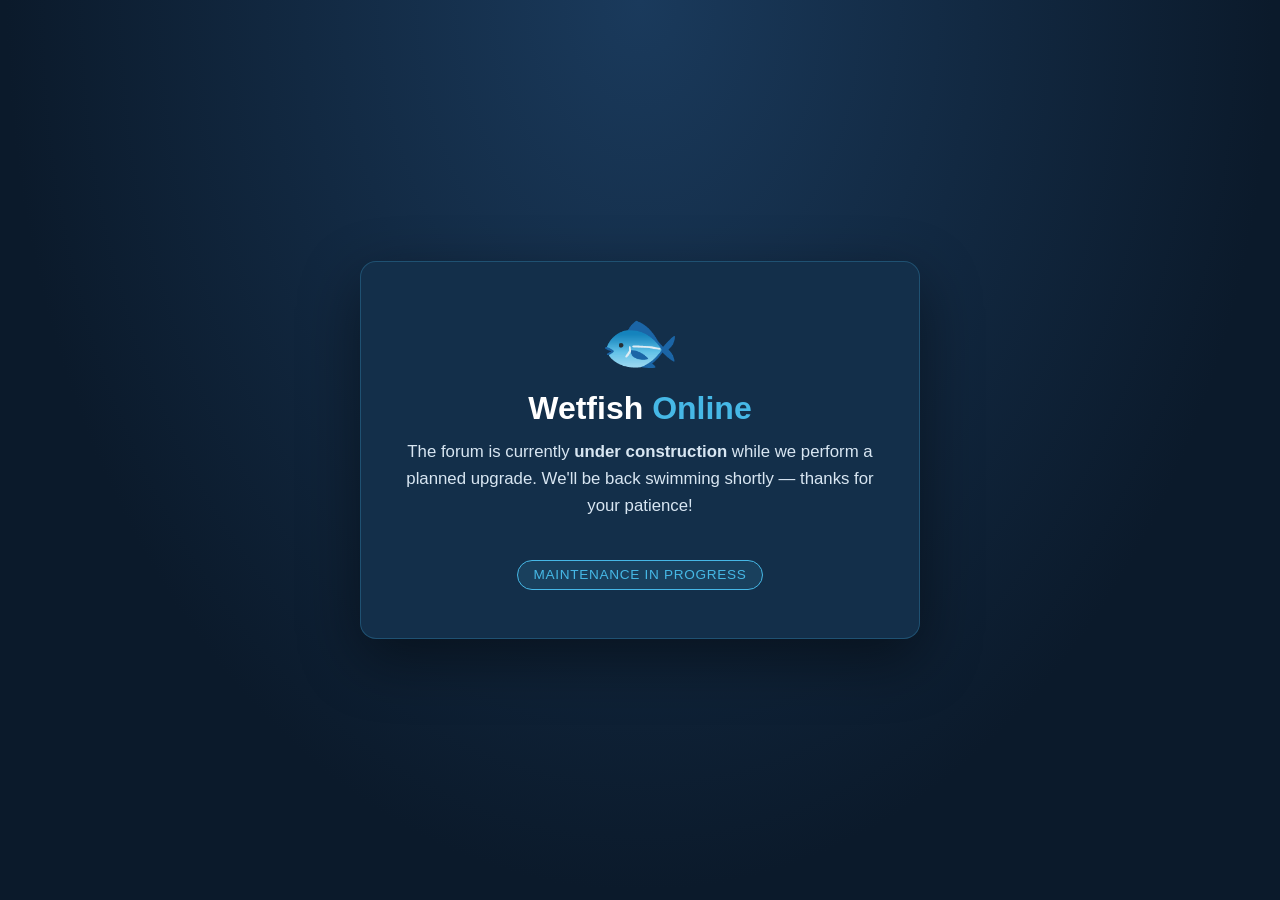
==== config/maintenance/index.html @ eaeebad9 "Add maintenance page + nginx config, dump support, and toggle script - config/maintenance/index.html" ====
<!DOCTYPE html>
<html lang="en">
<head>
  <meta charset="UTF-8" />
  <meta name="viewport" content="width=device-width, initial-scale=1.0" />
  <title>Under Construction — Wetfish Online</title>
  <style>
    :root {
      --bg: #0b1a2b;
      --panel: #132f4a;
      --text: #d8e6f2;
      --accent: #46b8e6;
      --fish: #7fd4ff;
    }
    * { box-sizing: border-box; margin: 0; padding: 0; }
    body {
      min-height: 100vh;
      display: flex;
      align-items: center;
      justify-content: center;
      font-family: -apple-system, BlinkMacSystemFont, "Segoe UI", Roboto, Helvetica, Arial, sans-serif;
      background: radial-gradient(ellipse at 50% 0%, #1a3a5c 0%, var(--bg) 70%);
      color: var(--text);
      padding: 2rem;
    }
    .card {
      max-width: 560px;
      width: 100%;
      text-align: center;
      background: var(--panel);
      border: 1px solid rgba(70, 184, 230, 0.25);
      border-radius: 16px;
      padding: 3rem 2rem;
      box-shadow: 0 20px 60px rgba(0, 0, 0, 0.45);
    }
    .fish {
      font-size: 4rem;
      line-height: 1;
      margin-bottom: 1rem;
      animation: swim 3s ease-in-out infinite;
      display: inline-block;
    }
    @keyframes swim {
      0%, 100% { transform: translateX(-6px) rotate(-3deg); }
      50% { transform: translateX(6px) rotate(3deg); }
    }
    h1 {
      font-size: 2rem;
      font-weight: 700;
      margin-bottom: 0.75rem;
      color: #fff;
    }
    h1 span { color: var(--accent); }
    p {
      font-size: 1.05rem;
      line-height: 1.6;
      margin-bottom: 1.5rem;
      color: var(--text);
    }
    .badge {
      display: inline-block;
      background: rgba(70, 184, 230, 0.12);
      border: 1px solid var(--accent);
      color: var(--accent);
      border-radius: 999px;
      padding: 0.4rem 1rem;
      font-size: 0.85rem;
      letter-spacing: 0.05em;
      text-transform: uppercase;
      margin-top: 1rem;
    }
  </style>
</head>
<body>
  <div class="card">
    <div class="fish" aria-hidden="true">&#128031;</div>
    <h1>Wetfish <span>Online</span></h1>
    <p>
      The forum is currently <strong>under construction</strong> while we perform a
      planned upgrade. We'll be back swimming shortly &mdash; thanks for your patience!
    </p>
    <span class="badge">Maintenance in progress</span>
  </div>
</body>
</html>
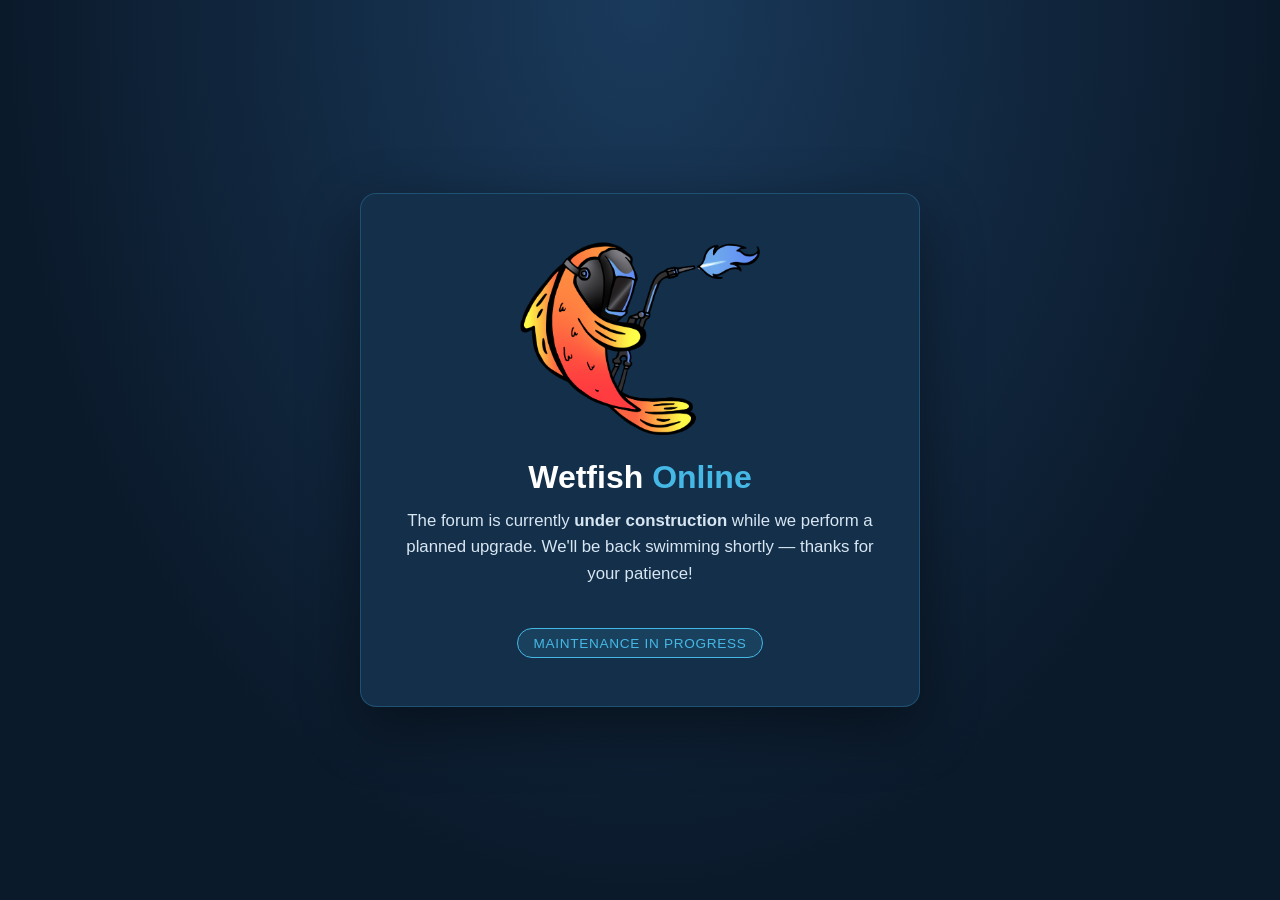
==== commit 4223c487: "Use wetfish logo in maintenance page" ====
--- a/config/maintenance/index.html
+++ b/config/maintenance/index.html
@@ -10,7 +10,6 @@
       --panel: #132f4a;
       --text: #d8e6f2;
       --accent: #46b8e6;
-      --fish: #7fd4ff;
     }
     * { box-sizing: border-box; margin: 0; padding: 0; }
     body {
@@ -33,16 +32,17 @@
       padding: 3rem 2rem;
       box-shadow: 0 20px 60px rgba(0, 0, 0, 0.45);
     }
-    .fish {
-      font-size: 4rem;
-      line-height: 1;
-      margin-bottom: 1rem;
-      animation: swim 3s ease-in-out infinite;
-      display: inline-block;
+    .logo {
+      display: block;
+      max-width: 240px;
+      width: 100%;
+      height: auto;
+      margin: 0 auto 1.5rem;
+      animation: swim 4s ease-in-out infinite;
     }
     @keyframes swim {
-      0%, 100% { transform: translateX(-6px) rotate(-3deg); }
-      50% { transform: translateX(6px) rotate(3deg); }
+      0%, 100% { transform: translateX(-6px); }
+      50% { transform: translateX(6px); }
     }
     h1 {
       font-size: 2rem;
@@ -73,7 +73,7 @@
 </head>
 <body>
   <div class="card">
-    <div class="fish" aria-hidden="true">&#128031;</div>
+    <img class="logo" src="wetfish-logo.svg" alt="Wetfish logo" />
     <h1>Wetfish <span>Online</span></h1>
     <p>
       The forum is currently <strong>under construction</strong> while we perform a
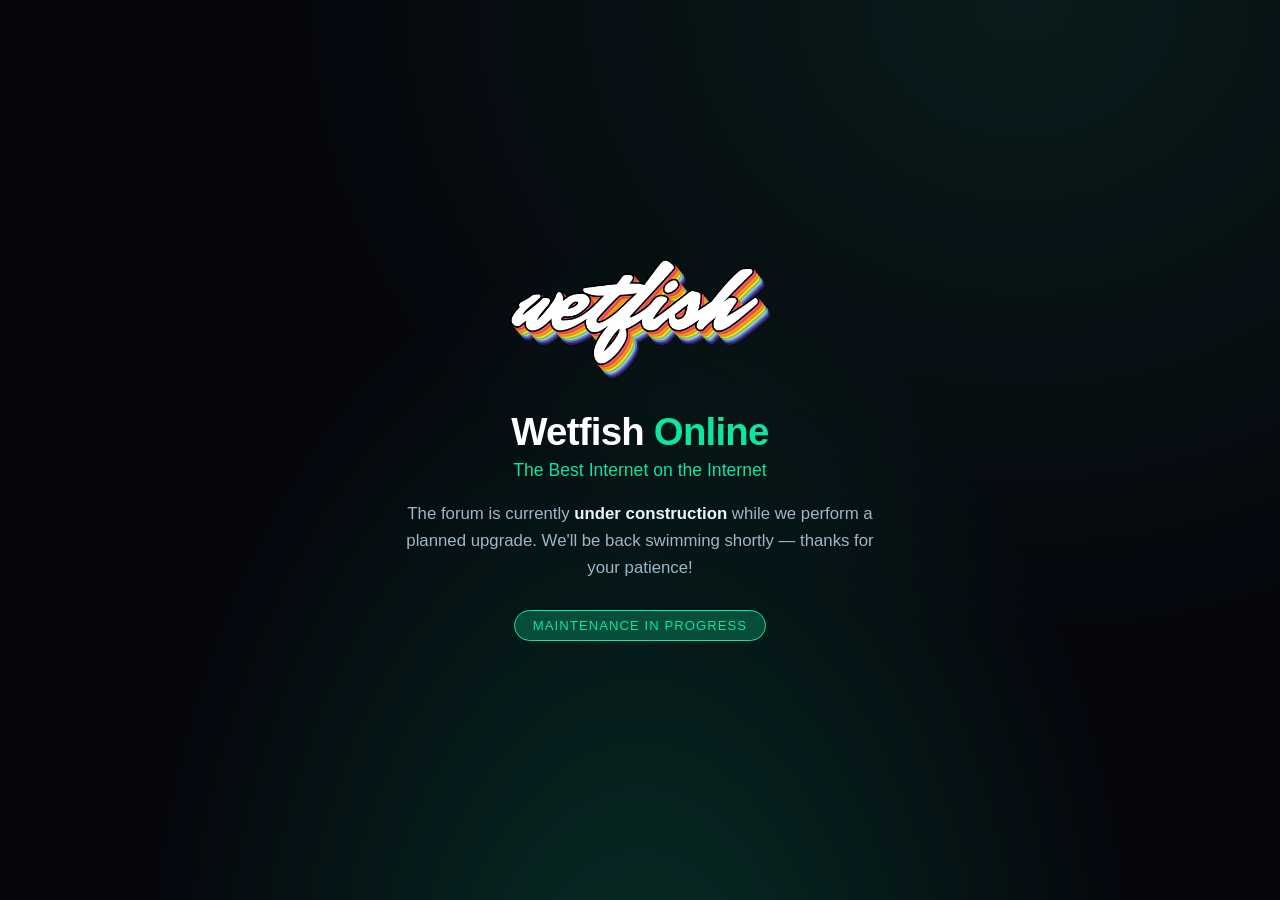
==== commit 5d011d2d: "Restyle maintenance page to match wetfish.net theme with rainbow logo" ====
--- a/config/maintenance/index.html
+++ b/config/maintenance/index.html
@@ -3,78 +3,98 @@
 <head>
   <meta charset="UTF-8" />
   <meta name="viewport" content="width=device-width, initial-scale=1.0" />
+  <link rel="icon" href="./favicon.png" />
   <title>Under Construction — Wetfish Online</title>
   <style>
     :root {
-      --bg: #0b1a2b;
-      --panel: #132f4a;
-      --text: #d8e6f2;
-      --accent: #46b8e6;
+      --bg: #05070d;
+      --accent: #0ee5a3;
+      --accent-dim: #0ee5a340;
+      --text: #eaf6ff;
+      --muted: #9fb6c7;
     }
     * { box-sizing: border-box; margin: 0; padding: 0; }
+    html, body { height: 100%; }
     body {
       min-height: 100vh;
       display: flex;
       align-items: center;
       justify-content: center;
-      font-family: -apple-system, BlinkMacSystemFont, "Segoe UI", Roboto, Helvetica, Arial, sans-serif;
-      background: radial-gradient(ellipse at 50% 0%, #1a3a5c 0%, var(--bg) 70%);
+      font-family: "Satoshi", "Satoshi Variable", -apple-system, BlinkMacSystemFont, "Segoe UI", Roboto, Helvetica, Arial, sans-serif;
       color: var(--text);
+      background:
+        radial-gradient(ellipse at 50% 120%, rgba(14, 229, 163, 0.18) 0%, transparent 55%),
+        radial-gradient(ellipse at 80% 0%, rgba(46, 207, 158, 0.10) 0%, transparent 50%),
+        var(--bg);
       padding: 2rem;
+      overflow-x: hidden;
     }
     .card {
       max-width: 560px;
       width: 100%;
       text-align: center;
-      background: var(--panel);
-      border: 1px solid rgba(70, 184, 230, 0.25);
-      border-radius: 16px;
-      padding: 3rem 2rem;
-      box-shadow: 0 20px 60px rgba(0, 0, 0, 0.45);
+      padding: 2rem;
+      position: relative;
     }
     .logo {
       display: block;
-      max-width: 240px;
+      max-width: 260px;
       width: 100%;
       height: auto;
-      margin: 0 auto 1.5rem;
-      animation: swim 4s ease-in-out infinite;
+      margin: 0 auto 2rem;
+      animation: float 5s ease-in-out infinite;
     }
-    @keyframes swim {
-      0%, 100% { transform: translateX(-6px); }
-      50% { transform: translateX(6px); }
+    @keyframes float {
+      0%, 100% { transform: translateY(0); }
+      50% { transform: translateY(-8px); }
     }
     h1 {
-      font-size: 2rem;
+      font-size: 2.4rem;
       font-weight: 700;
-      margin-bottom: 0.75rem;
+      letter-spacing: -0.02em;
+      margin-bottom: 0.4rem;
       color: #fff;
     }
     h1 span { color: var(--accent); }
+    .tagline {
+      font-size: 1.1rem;
+      font-weight: 500;
+      color: var(--accent);
+      margin-bottom: 1.25rem;
+    }
     p {
       font-size: 1.05rem;
       line-height: 1.6;
-      margin-bottom: 1.5rem;
-      color: var(--text);
+      color: var(--muted);
+      margin-bottom: 1.75rem;
     }
+    p strong { color: var(--text); }
     .badge {
       display: inline-block;
-      background: rgba(70, 184, 230, 0.12);
+      background: var(--accent-dim);
       border: 1px solid var(--accent);
       color: var(--accent);
       border-radius: 999px;
-      padding: 0.4rem 1rem;
-      font-size: 0.85rem;
-      letter-spacing: 0.05em;
+      padding: 0.45rem 1.1rem;
+      font-size: 0.82rem;
+      letter-spacing: 0.08em;
       text-transform: uppercase;
-      margin-top: 1rem;
+    }
+    .badge:hover {
+      animation: trippy 2s linear infinite;
+    }
+    @keyframes trippy {
+      0% { filter: hue-rotate(0deg); }
+      50% { filter: hue-rotate(180deg); }
+      100% { filter: hue-rotate(360deg); }
     }
   </style>
 </head>
 <body>
   <div class="card">
-    <img class="logo" src="wetfish-logo.svg" alt="Wetfish logo" />
+    <img class="logo" src="wetfish-logo.png" alt="Wetfish Rainbow Logo" />
     <h1>Wetfish <span>Online</span></h1>
+    <div class="tagline">The Best Internet on the Internet</div>
     <p>
       The forum is currently <strong>under construction</strong> while we perform a
       planned upgrade. We'll be back swimming shortly &mdash; thanks for your patience!
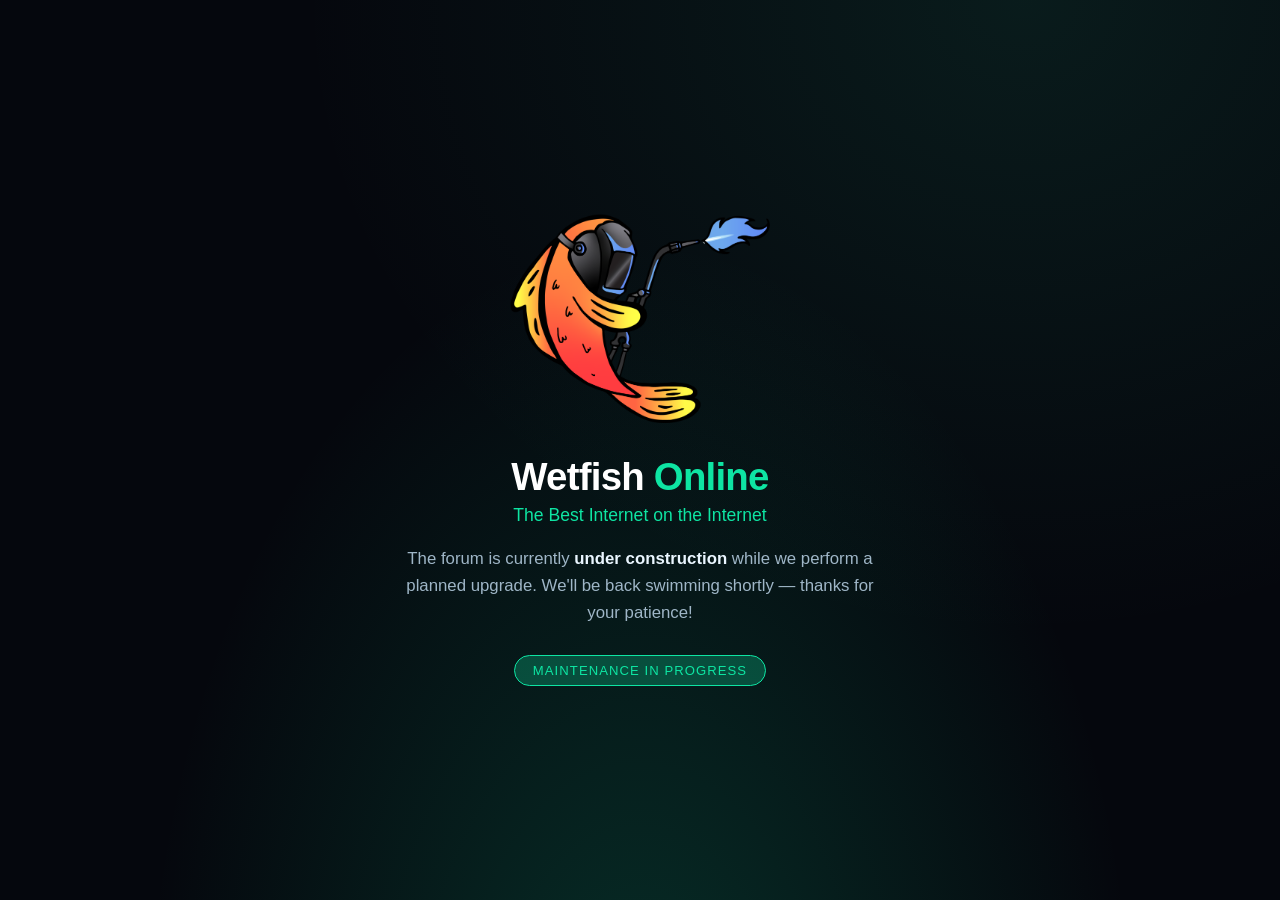
==== commit d9a37b6c: "Re-add SVG logo asset with PNG fallback in maintenance page" ====
--- a/config/maintenance/index.html
+++ b/config/maintenance/index.html
@@ -92,7 +92,10 @@
 </head>
 <body>
   <div class="card">
-    <img class="logo" src="wetfish-logo.png" alt="Wetfish Rainbow Logo" />
+    <picture>
+      <source srcset="wetfish-logo.svg" type="image/svg+xml" />
+      <img class="logo" src="wetfish-logo.png" alt="Wetfish Rainbow Logo" />
+    </picture>
     <h1>Wetfish <span>Online</span></h1>
     <div class="tagline">The Best Internet on the Internet</div>
     <p>
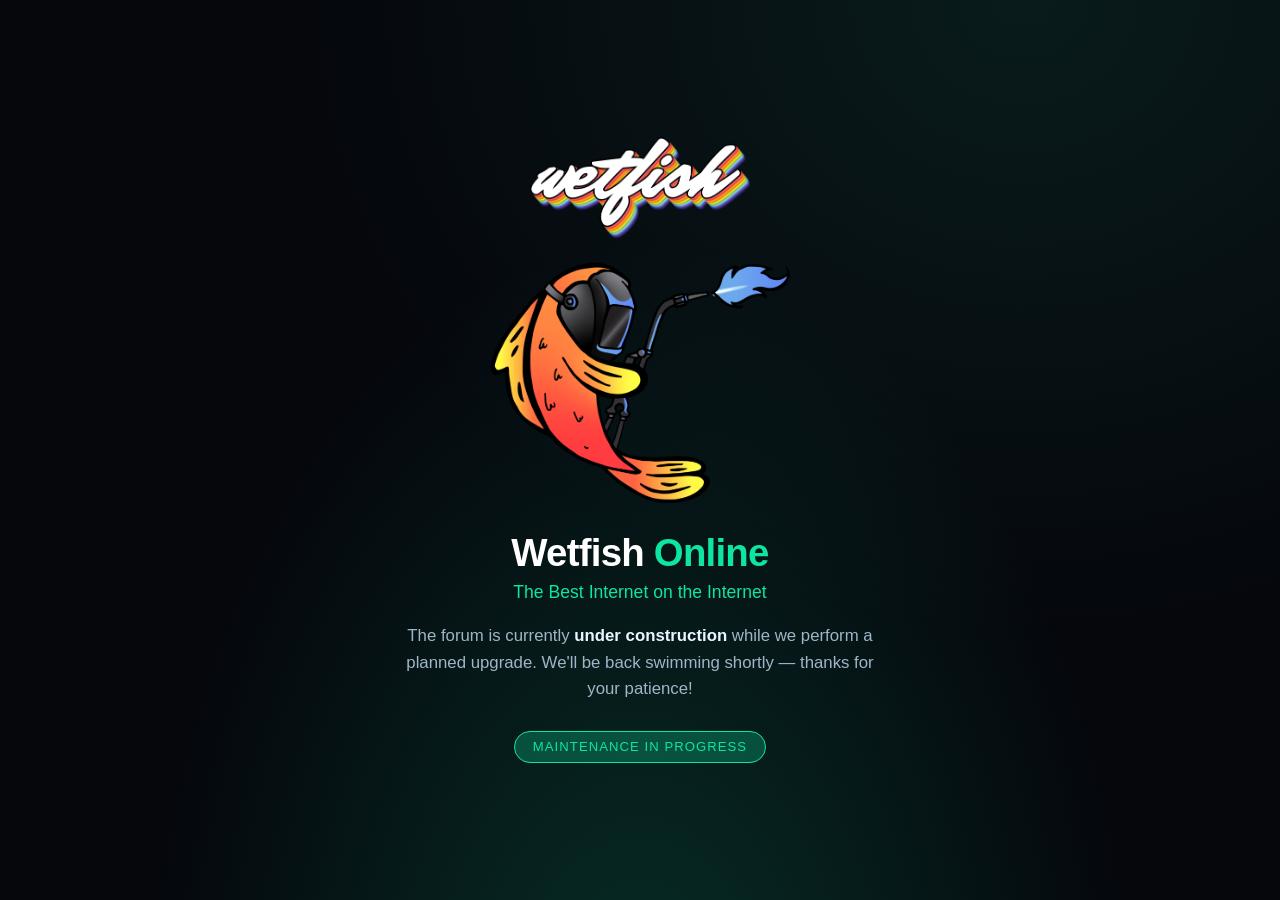
==== commit 6be32d21: "Show both under-construction fish SVG and site logo" ====
--- a/config/maintenance/index.html
+++ b/config/maintenance/index.html
@@ -38,10 +38,17 @@
     }
     .logo {
       display: block;
-      max-width: 260px;
+      max-width: 220px;
       width: 100%;
       height: auto;
-      margin: 0 auto 2rem;
+      margin: 0 auto 1.5rem;
+    }
+    .fish {
+      display: block;
+      max-width: 300px;
+      width: 100%;
+      height: auto;
+      margin: 0 auto 1.75rem;
       animation: float 5s ease-in-out infinite;
     }
     @keyframes float {
@@ -92,10 +99,8 @@
 </head>
 <body>
   <div class="card">
-    <picture>
-      <source srcset="wetfish-logo.svg" type="image/svg+xml" />
-      <img class="logo" src="wetfish-logo.png" alt="Wetfish Rainbow Logo" />
-    </picture>
+    <img class="logo" src="wetfish-logo.png" alt="Wetfish logo" />
+    <img class="fish" src="under-construction-fish.svg" alt="Under construction fish" />
     <h1>Wetfish <span>Online</span></h1>
     <div class="tagline">The Best Internet on the Internet</div>
     <p>
